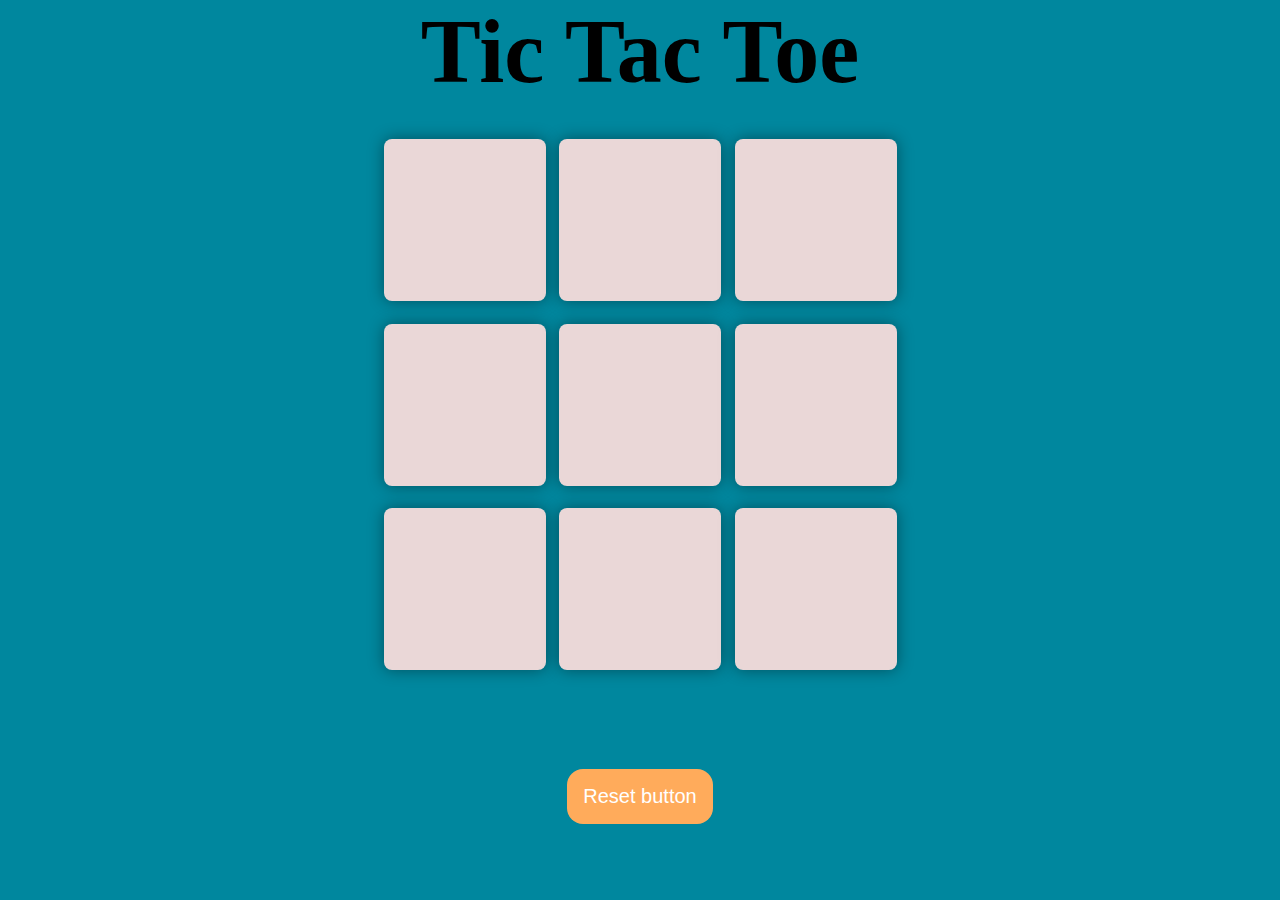
==== index.html @ 5a8174a0 "Rename tictac_toe.html to index.html" ====
<!DOCTYPE html>
<html lang="en">
<head>
    <meta charset="UTF-8">
    <meta name="viewport" content="width=device-width, initial-scale=1.0">
    <title>Tic Tac Toe</title>
    <link rel="stylesheet" href="style.css">
</head>
<body>

<div class="win-container hide">
     <p id="win">Winner</p>
     <button id="newgame">New game</button>
</div>
    <main>
        <h1>Tic Tac Toe</h1> 

        <div class="container"> 
            <div class="game">
                <button class="box"></button>
                <button class="box"></button>
                <button class="box"></button>
                <button class="box"></button>
                <button class="box"></button>
                <button class="box"></button>
                <button class="box"></button>
                <button class="box"></button>
                <button class="box"></button>
                
            </div>

        </div>

        <button id="reset">Reset button</button>

    </main>
 



    <script src="scripts.js"></script>
</body>
</html>
---- style.css ----
*{
    margin: 0px;
    padding: 0px;

}

h1{
    font-size: 10vmin;
    padding-bottom: 4vmin;
}

body{
    background-color: #00879E;
    text-align: center;
}

.container{
    height: 70vh;
    display: flex;
    justify-content: center;

}


.game{
    height: 60vmin;
    width: 60vmin;
    display: flex;
    flex-wrap: wrap;
    justify-content: center;
    gap: 1.5vmin;

    
}

.box{
    height: 18vmin;
    width: 18vmin;
    border-radius: 0.5rem;
    border: none;
    box-shadow: 0 0 1rem rgba(0,0,0,0.4);
    font-size: 10vmin;
    color: #003092;
    background-color: #EAD7D7;
}


#reset{
    padding: 1rem;
    font-size: 1.25rem;
    background-color: #FFAB5B;
    color: white;
    border-radius: 1rem;
    border: none;
}


#newgame{
    padding: 1rem;
    font-size: 1.25rem;
    background-color: #FFAB5B;
    color: white;
    border-radius: 1rem;
    border: none;
}

#win{
    color: #FFF2DB;
    font-size: 10vmin;
}

.win-container{
    height: 100vmin;
    display: flex;
    justify-content: center;
    align-items: center;
    flex-direction: column;
    gap: 4rem;

}


.hide{
    display: none;
}
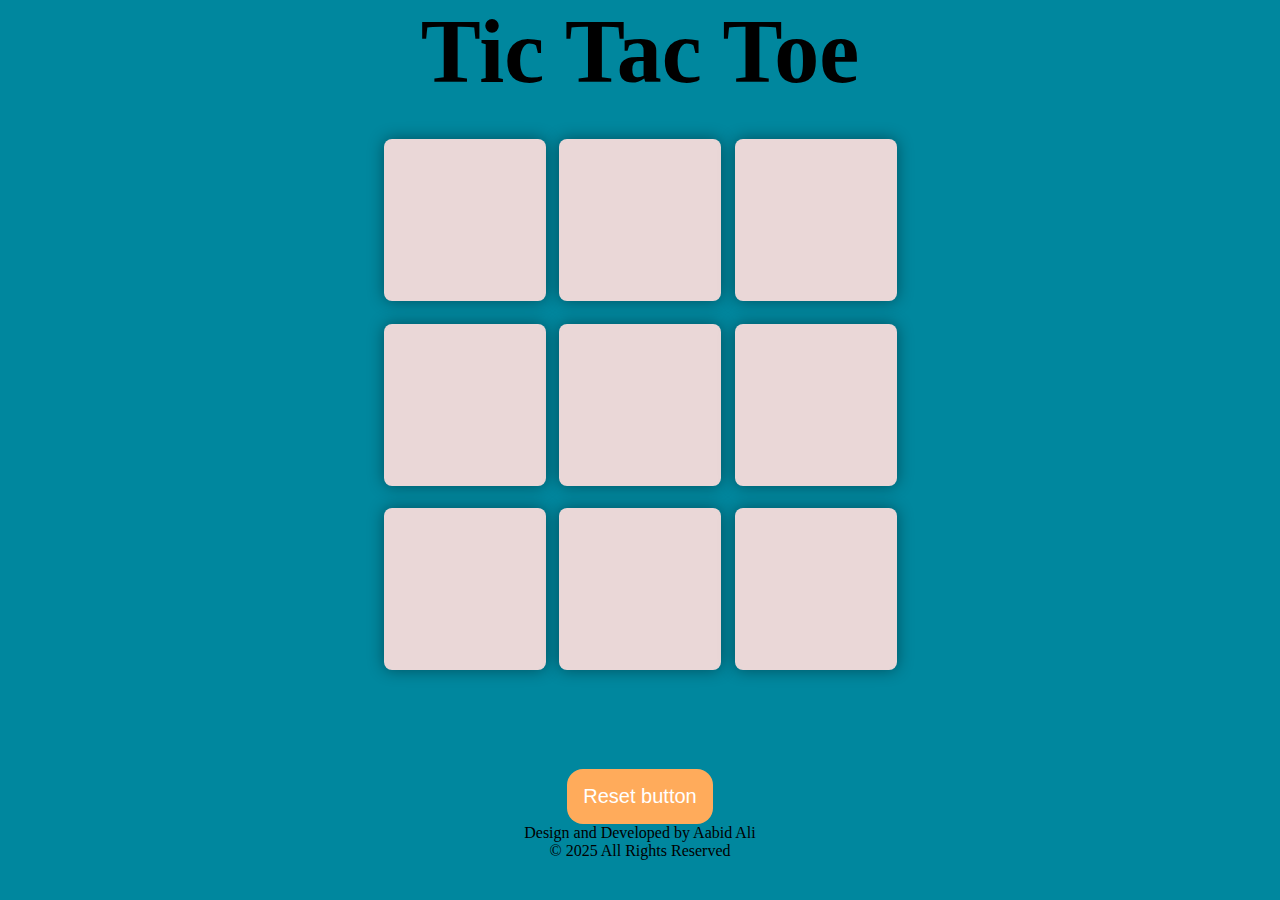
==== commit 88ede10d: "Update index.html" ====
--- a/index.html
+++ b/index.html
@@ -39,5 +39,11 @@
 
 
     <script src="scripts.js"></script>
+
+
+    <footer class="footer">
+        <p>Design and Developed by Aabid Ali</p>
+        <p>&copy; 2025 All Rights Reserved</p>
+    </footer>
 </body>
 </html>
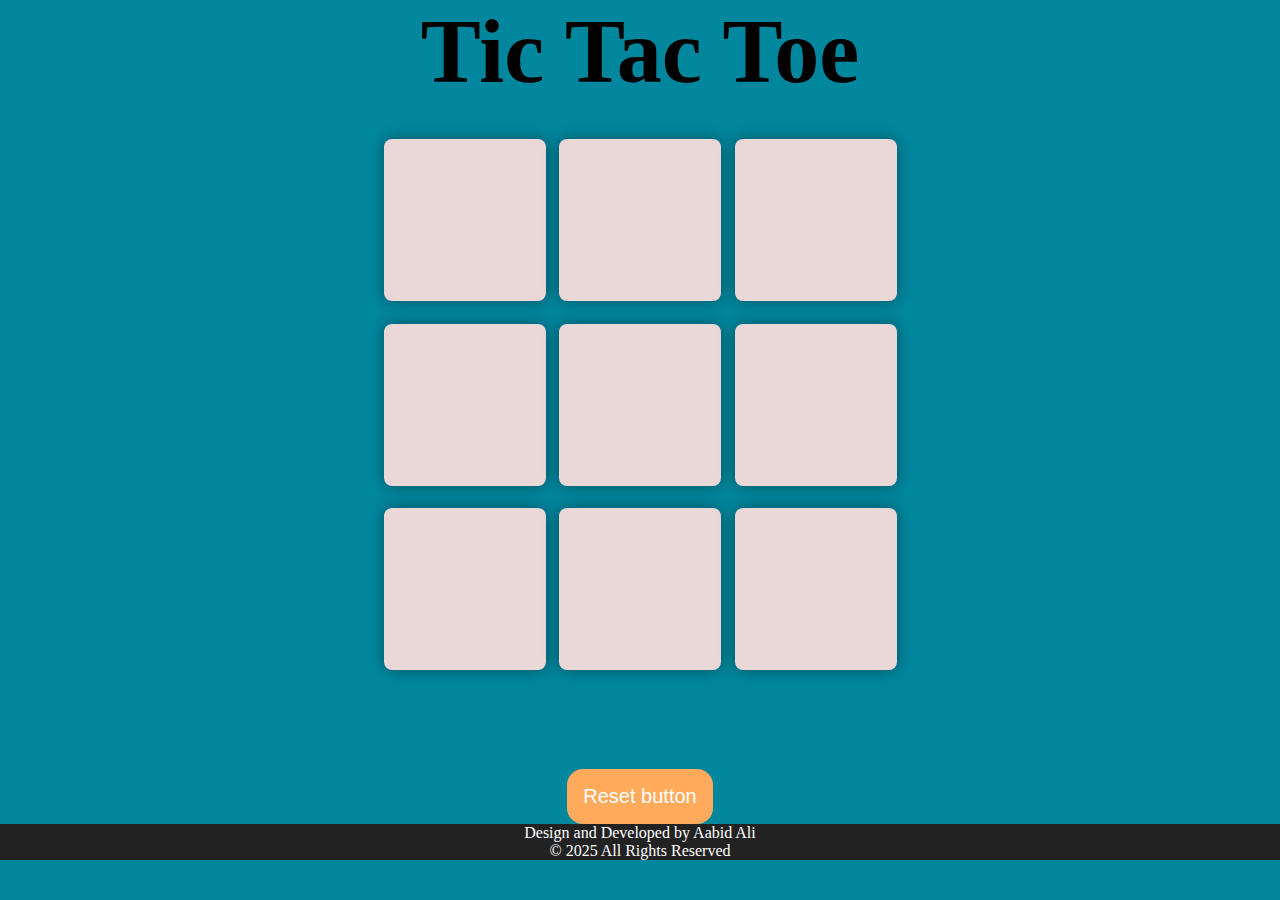
==== commit ec30bd1c: "Update index.html" ====
--- a/index.html
+++ b/index.html
@@ -41,7 +41,7 @@
     <script src="scripts.js"></script>
 
 
-    <footer class="footer">
+    <footer class="footer" >
         <p>Design and Developed by Aabid Ali</p>
         <p>&copy; 2025 All Rights Reserved</p>
     </footer>
--- a/style.css
+++ b/style.css
@@ -2,6 +2,15 @@
     margin: 0px;
     padding: 0px;
 
+}
+
+.footer{
+    background-color: #222;
+    color: #fff; 
+    text-align: center;
+    padding: -50px; 
+    bottom: 0;
+    width: 100%;
 }
 
 h1{
@@ -82,4 +91,12 @@
 
 .hide{
     display: none;
-}+}
+
+@media (max-width: 600px) {
+    footer {
+        font-size: 14px;
+        padding: 10px;
+    }
+}
+
